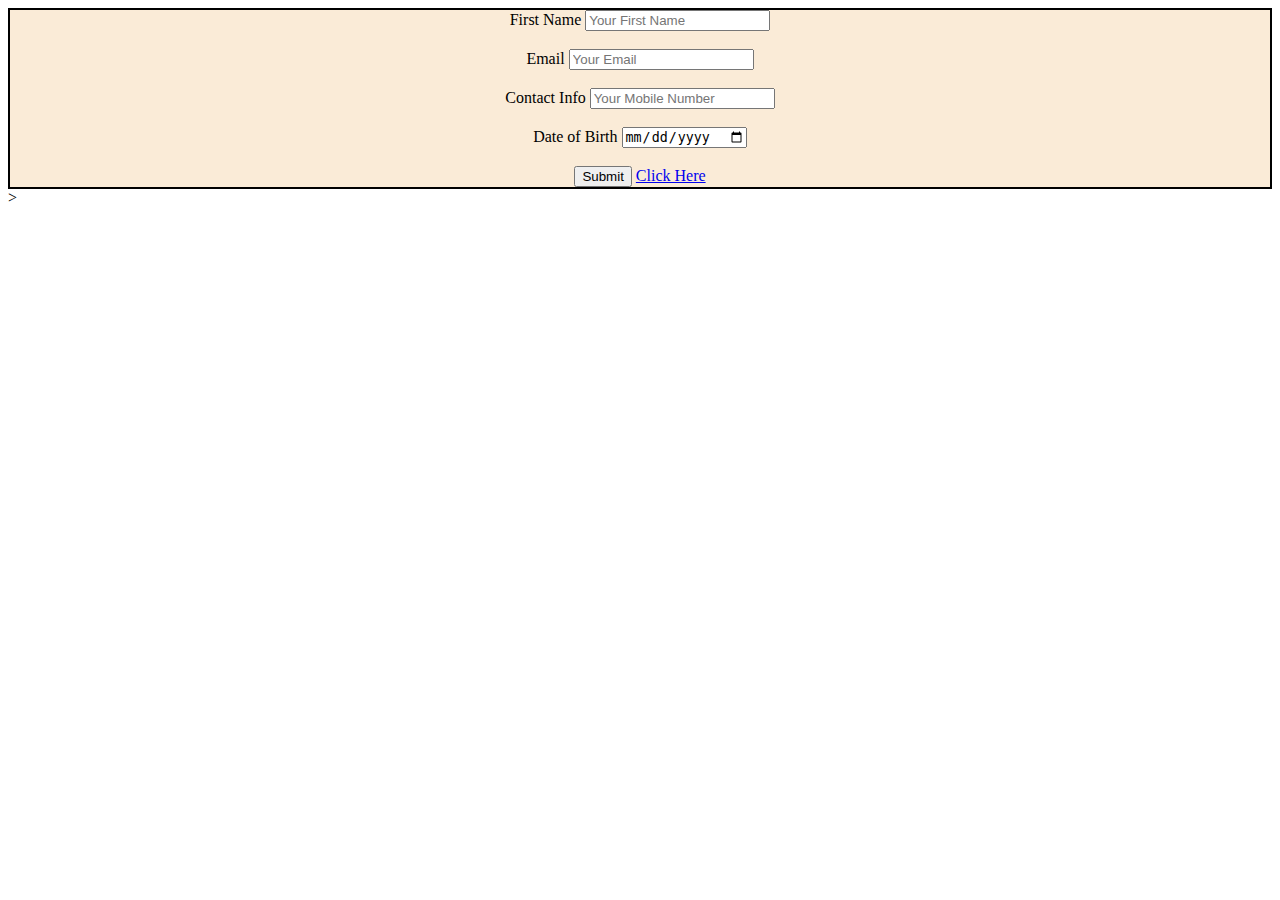
==== index.html @ f13b4447 "say to developer what we have done in this push" ====
<!DOCTYPE html>
<html lang="en">
<head>
    <meta charset="UTF-8">
    <meta http-equiv="X-UA-Compatible" content="IE=edge">
    <meta name="viewport" content="width=device-width, initial-scale=1.0">
    <title>Sugn Up</title>
    <link rel="stylesheet" href="index.css ">

</head>
<body>
    <center>
        <div class="signupcss">
            <form action="">
                <label for="">First Name</label>
                <input type="text" placeholder="Your First Name" required>
                <br><br>
                <label for="">Email</label>
                <input type="email" name="" id="" placeholder="Your Email" required*>
                <br><br>
                <label for="">Contact Info</label>
                <input type="text" placeholder="Your Mobile Number" required>
                <br><br>
                <label for="">Date of Birth</label>
                <input type="date" placeholder="Your Date of Dirth" required>
                <br><br>
                <input type="submit" value="Submit"> 
                <a href="https://google.com" target="_blank">Click Here</a>       
            </form>
        </div>
    </center>>
<!-- <form action="">
    <table>
        <thead>
            <tr>
                <th>NAME</th>
                <th>CLASS</th>
                <th>ROLL NUMBER</th>
            </tr>
        </thead>
        <tbody>
            <tr>
                <td><input type="text"></td>
                <td><input type="text"></td>
                <td><input type="text"></td>
            </tr>
        </tbody>
    </table>
</form> -->
</body>
</html>
---- index.css ----
.signupcss{
    border: 2px solid;
    background-color: antiquewhite;
    
}
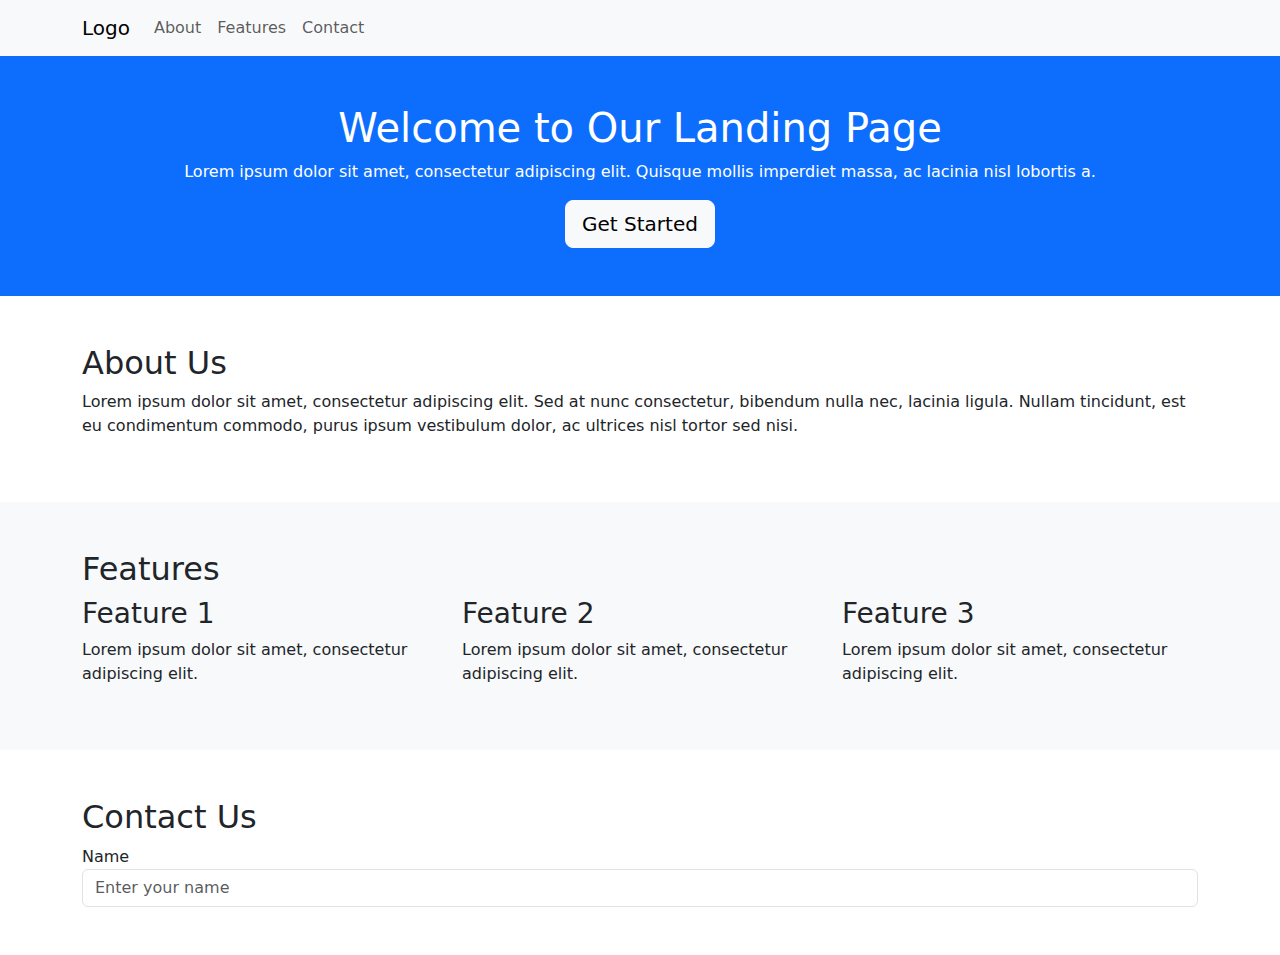
==== commit 5ab2352d: "langing page" ====
--- a/index.html
+++ b/index.html
@@ -1,51 +1,75 @@
 <!DOCTYPE html>
 <html lang="en">
 <head>
-    <meta charset="UTF-8">
-    <meta http-equiv="X-UA-Compatible" content="IE=edge">
-    <meta name="viewport" content="width=device-width, initial-scale=1.0">
-    <title>Sugn Up</title>
-    <link rel="stylesheet" href="index.css ">
-
+  <meta charset="UTF-8">
+  <meta name="viewport" content="width=device-width, initial-scale=1.0">
+  <link rel="stylesheet" href="https://cdn.jsdelivr.net/npm/bootstrap@5.1.0/dist/css/bootstrap.min.css">
+  <title>Landing Page</title>
 </head>
 <body>
-    <center>
-        <div class="signupcss">
-            <form action="">
-                <label for="">First Name</label>
-                <input type="text" placeholder="Your First Name" required>
-                <br><br>
-                <label for="">Email</label>
-                <input type="email" name="" id="" placeholder="Your Email" required*>
-                <br><br>
-                <label for="">Contact Info</label>
-                <input type="text" placeholder="Your Mobile Number" required>
-                <br><br>
-                <label for="">Date of Birth</label>
-                <input type="date" placeholder="Your Date of Dirth" required>
-                <br><br>
-                <input type="submit" value="Submit"> 
-                <a href="https://google.com" target="_blank">Click Here</a>       
-            </form>
+  <nav class="navbar navbar-expand-lg navbar-light bg-light">
+    <div class="container">
+      <a class="navbar-brand" href="#">Logo</a>
+      <button class="navbar-toggler" type="button" data-bs-toggle="collapse" data-bs-target="#navbarNav" aria-controls="navbarNav" aria-expanded="false" aria-label="Toggle navigation">
+        <span class="navbar-toggler-icon"></span>
+      </button>
+      <div class="collapse navbar-collapse" id="navbarNav">
+        <ul class="navbar-nav ml-auto">
+          <li class="nav-item">
+            <a class="nav-link" href="#about">About</a>
+          </li>
+          <li class="nav-item">
+            <a class="nav-link" href="#features">Features</a>
+          </li>
+          <li class="nav-item">
+            <a class="nav-link" href="#contact">Contact</a>
+          </li>
+        </ul>
+      </div>
+    </div>
+  </nav>
+
+  <header class="bg-primary text-white text-center py-5">
+    <div class="container">
+      <h1>Welcome to Our Landing Page</h1>
+      <p>Lorem ipsum dolor sit amet, consectetur adipiscing elit. Quisque mollis imperdiet massa, ac lacinia nisl lobortis a.</p>
+      <a href="#contact" class="btn btn-light btn-lg">Get Started</a>
+    </div>
+  </header>
+
+  <section id="about" class="py-5">
+    <div class="container">
+      <h2>About Us</h2>
+      <p>Lorem ipsum dolor sit amet, consectetur adipiscing elit. Sed at nunc consectetur, bibendum nulla nec, lacinia ligula. Nullam tincidunt, est eu condimentum commodo, purus ipsum vestibulum dolor, ac ultrices nisl tortor sed nisi.</p>
+    </div>
+  </section>
+
+  <section id="features" class="py-5 bg-light">
+    <div class="container">
+      <h2>Features</h2>
+      <div class="row">
+        <div class="col-md-4">
+          <h3>Feature 1</h3>
+          <p>Lorem ipsum dolor sit amet, consectetur adipiscing elit.</p>
         </div>
-    </center>>
-<!-- <form action="">
-    <table>
-        <thead>
-            <tr>
-                <th>NAME</th>
-                <th>CLASS</th>
-                <th>ROLL NUMBER</th>
-            </tr>
-        </thead>
-        <tbody>
-            <tr>
-                <td><input type="text"></td>
-                <td><input type="text"></td>
-                <td><input type="text"></td>
-            </tr>
-        </tbody>
-    </table>
-</form> -->
-</body>
-</html>+        <div class="col-md-4">
+          <h3>Feature 2</h3>
+          <p>Lorem ipsum dolor sit amet, consectetur adipiscing elit.</p>
+        </div>
+        <div class="col-md-4">
+          <h3>Feature 3</h3>
+          <p>Lorem ipsum dolor sit amet, consectetur adipiscing elit.</p>
+        </div>
+      </div>
+    </div>
+  </section>
+
+  <section id="contact" class="py-5">
+    <div class="container">
+      <h2>Contact Us</h2>
+      <form>
+        <div class="form-group">
+          <label for="name">Name</label>
+          <input type="text" class="form-control" id="name" placeholder="Enter your name">
+        </div>
+       
